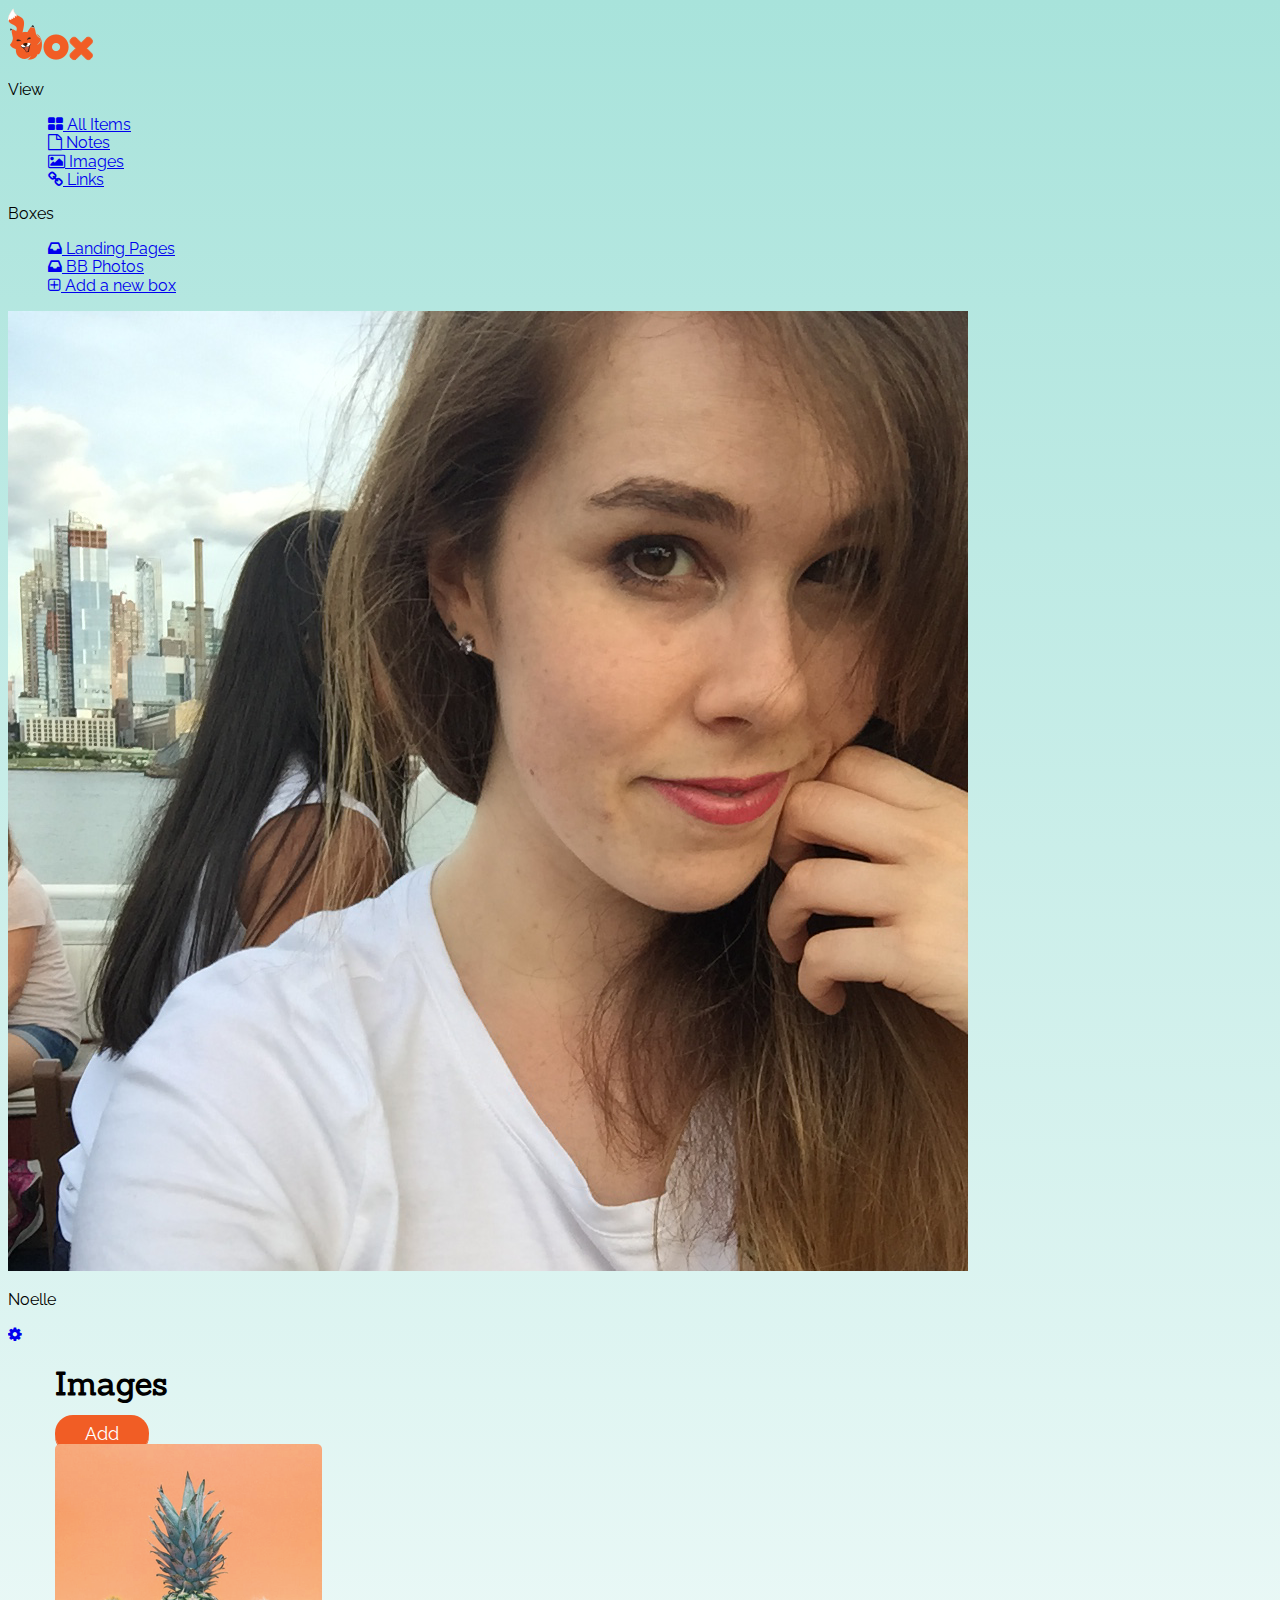
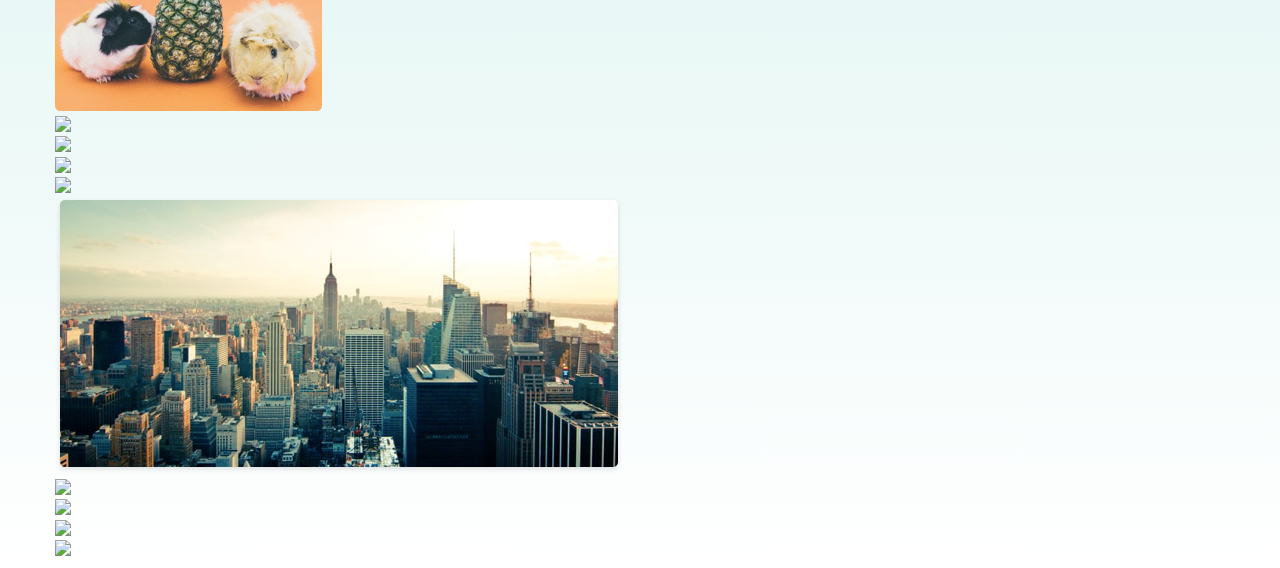
==== dashboard images.html @ 2141a2b5 "Dashboard html completed" ====
<!Doctype HTML>
<html lang= "en-us">
<head>
     <meta http-equiv="X-UA-Compatible" content="IE=Edge">
   <meta name="viewport" content="width=device-width, initial-scale=1">
   <meta charset="UTF-8">
   <title>Dashboard | Foxbox</title>
   <!--Google fonts-->
   <link href="https://fonts.googleapis.com/css?family=Raleway:100, 200, 300,300i,400,400i,500,500i,600,700|Sanchez:400,400i" rel="stylesheet">

   <!--CSS-->
 <link rel="stylesheet" href="css/normalize.css">
 <link rel="stylesheet" href="css/font-awesome.css">
 <link rel="stylesheet" href="https://cdnjs.cloudflare.com/ajax/libs/animate.css/3.5.2/animate.min.css">
 <link rel="stylesheet" href="css/style.css">
  
 </head>

 <body class="dashboard">
 <!--Navigation-->
<nav id="left-nav" class="left-nav">
     <a href="#" class="site-logo"><img src="images/logo.png" /></a>
     <div class="items">
       <p>View</p>
       <ul>
         <li><a href="#"><i class="fa fa-th-large"></i> All Items</a></li>
         <li><a href="#"><i class="fa fa-file-o"></i> Notes</a></li>
         <li><a href="file:///Users/noelle/Desktop/FoxBox/dashboard%20images.html"><i class="fa fa-picture-o"></i> Images</a></li>
         <li><a href="#"><i class="fa fa-link"></i> Links</a></li>
       </ul>
       <p>Boxes</p>
       <ul>
         <li><a href="#"><i class="fa fa-inbox"></i> Landing Pages</a></li>
         <li><a href="#"><i class="fa fa-inbox"></i> BB Photos</a></li>
         <li><a href="#"><i class="fa fa-plus-square-o"></i> Add a new box</a></li>
       </ul>
     </div>
     <div class="settings">
     <img src="images/noelle.png">
     <p>Noelle</p>
     <a href="#"><i class="fa fa-cog"></i></a>
   </div>
   </nav>

  <main role="main">
   <!-- CONTENT -->
   <section class="content">
     <div class="container">
       <div class="header">
         <h1>Images</h1>
         <a href="#" class="btn">Add</a>
       </div>
     </div>
     <div class="container">
       <div class="content-item">
         <div class="item-box">
         <img src="images/pineapple.png"/>
         </div>
       </div>
       <div class="content-item">
         <div class="item-box">
         <img src="https://static.pexels.com/photos/338515/pexels-photo-338515.jpeg"/ >
         </div>
       </div>
       <div class="content-item">
         <div class="item-box">
         <img src="https://static.pexels.com/photos/101572/pexels-photo-101572.jpeg"/>
         </div>
       </div>
       <div class="content-item">
         <div class="item-box">
         <img src="https://static.pexels.com/photos/24377/pexels-photo-24377.jpg"/>
         </div>
       </div>
       <div class="content-item">
         <div class="item-box">
         <img src="https://static.pexels.com/photos/344060/pexels-photo-344060.jpeg"/>
         </div>
       </div>
       <div class="content-item">
         <div class="item-box">
         <img src="images/nyc.png" alt="NYC skyline"/>
         </div>
       </div>
       <div class="content-item">
         <div class="item-box">
         <img src="https://static.pexels.com/photos/6662/creative-smartphone-notebook-typography.jpg"/>
         </div>
       </div>
       <div class="content-item">
         <div class="item-box">
         <img src="https://static.pexels.com/photos/38981/pexels-photo-38981.jpeg">
         </div>
       </div>
       <div class="content-item">
         <div class="item-box">
         <img src="https://static.pexels.com/photos/188707/pexels-photo-188707.jpeg"/>
         </div>
       </div>
       <div class="content-item">
       <img src="http://2.bp.blogspot.com/-IdR3fuBjG0M/UOdukRgISjI/AAAAAAAAGkg/SZTLz7HqHc8/s1600/3g09739r-www.freevintageposters.com.jpg">
         <div class="item-box">
         </div>
       </div>
     </div>
   </section>
 </main>
 </body>
 </html>
---- css/style.css ----
html, body  {
  overflow-x: hidden;
}
body{
  font-family: "Raleway", Helvetica, Arial, sans-serif;
  /*background-image: url('../images/hero-image.png') no-repeat top center;
  background: linear-gradient(#5CD4C2, #FFFFFF);*/
  background:linear-gradient(#A8E3DB,#fff);
  background-size: cover;
  }

h4, h6{
  font-family: "Raleway", Helvetica, Arial, sans-serif;
}

h1, h2, h3 {
  font-family: "Sanchez", serif;
}

h2 {
  color: #233331;
  font-size: 48px;
  font-weight: normal;
  text-align: center;
}

h3 {
  color:#079B8D;
  font-size: 36px;
  font-weight: normal;
  margin-bottom: 5px;
  margin-left: 5px;
}

.feat-txt{
    color: #51706D;
    font-size: 22px ;
    font-weight: 300;
    line-height: 33px ;
    font-family: "Raleway-Light";
  }
.note-txt{
  font-family: "Sanchez";
}
.link-name{
  font-size: 20px;
  color: #fff;
  font-weight: 400;
}
  
 /* GRID */
 .container {
   margin-right: auto;
   margin-left: auto;
   padding-left: 15px;
   padding-right: 15px;
   position: relative;
 }
 .container:before,
 .container:after {
   content: " ";
   display: table;
 }
 .container:after {
   clear: both;
 }
 .one-half, .one-third, .one-fourth {
   width:96%;
   float:left;
   position:relative;
   min-height: 1px;
   margin:0 2% 20px;
}

 /*MEDIA*/

 @media (min-width: 768px) {
   .container {
     width: 750px;
   }
 }
 @media (min-width: 992px) {
   .container {
     width: 970px;
   }
   .one-half {
     width:46%;
   }
   .one-third {
     width:29.33333%;
   }
   .one-fourth {
     width:21%;
   }
 }
 @media (min-width: 1200px) {
   .container {
     width: 1170px;
   }
 }
 @media only screen and (min-device-width : 320px) and (max-device-width : 480px) {
  .container {
    width: 315px;
  }
}


 /*Header*/
 header{
  background:
    url(../images/hero-image.png) no-repeat top center;
    height:751px;
  }
  header nav {
   padding:1em 0;
 }
 header nav ul {
   display:inline;
   text-align: right;
   float:right;
   margin:0;
 }
 header nav ul > li {
   list-style-type: none;
   display: inline-block;
   margin:0 15px;
 }
header nav ul > li.btn-outline {
   padding:8px 25px;
   border:0px solid #63D3C8;
   border-radius: 18px;
   background:#63D3C8;
 }
header nav ul > li.btn-outline:hover {
   background:#FFFFFF;
   border:0px solid #fff;
 }
 header nav ul > li > a {
   color:#FFFFFF;
   text-decoration: none;
 }
  header nav ul > li.btn-outline:hover > a {
   color:#63D3C8;
 }
header .hero {
   text-align: center;
   display:block;
   position: relative;
 }
 header .hero h1 {
  color: #FBFEFD;
  font-size: 48px;
  font-weight: normal;
  margin-top: 172px;
  margin-bottom: 5px;
}
header .hero p {
  color:#FBFEFD;
   font-size: 24px;
   line-height: 33px;
   font-weight: 100;
   margin:10px 0 40px;
 }
 header .hero img {
   display: block;
   margin:3em auto ;
   margin-top: 116px;
 }

 /* BUTTONS */
 .btn {
   border-radius: 18px;
   color:#FFFFFF;
   font-weight: 400;
   font-size: 18px;
   text-decoration: none;
   padding:8px 30px;
   background: #F15D25;
   box-shadow: 0px 2px 0px 0px #F15D25;
 }
  .grn-btn {
   border-radius: 18px;
   color:#FFFFFF;
   font-weight: 400;
   font-size: 18px;
   text-decoration: none;
   padding:8px 30px;
   background: #63D3C8;
   box-shadow: 0px 2px 0px 0px #63D3C8;
 }
 .triangle-arrow{
  mix-blend-mode: overlay;
 }

 /*Fox in a box*/
 .fox-in-box{
  background:  url('../images/fox-box-img.png') no-repeat bottom center;
  height: 790px;
 }
 .fox-in-box p{
  padding-top:110px;
  left: -35px;
  margin: auto;
  position: relative;
}
 .fox-in-box h2{
  padding-top:100px;
 }
 .box-txt{
  color:#FBFEFD;
  font-weight: 200;
  font-size: 22px;
  line-height: 38px;
  text-align: center;
  width: 393px;
  }

/*BENEFITS*/
li{
  list-style: none;
}

.feature-box{
background-color: #fff;
float: right;
width: 1290px;
height: 683px;
border-radius: 4px;
box-shadow: 5px 4px 10px 0 rgba(0,0,0,0.12);
}
.feature-box-right{
background-color: #fff;
float: left;
width: 1290px;
height: 683px;
border-radius: 4px;
margin: 100px;
box-shadow: 5px 4px 10px 0 rgba(0,0,0,0.12);
}
.feature-image{
  padding: 116px 0;
}
.feature-image-right{
  padding: 116px 0;
  float: right;
  position: absolute;
}
.feature-txt-right{
  float: left;
  width: 294px;
  margin-right: 70px;
  margin-left: 97px;
  text-align: right;
  padding: 116px 0;
}
.feature-txt{
  float: right;
  width: 294px;
  margin-right: 97px;
  margin-left: 70px;
  text-align: left;
  padding: 116px 0;
}
 .benefits i {
   color:#079B8D;
   font-size:64px;
   margin:0;
   vertical-align: middle;
   opacity: 0.5;
 }

/*PRICING*/
 .pricing {
   text-align: center;
   padding:4em 0;
 }
.pricing ul {
   margin:0 auto;
   padding:2em 0;
 }
.box {
   padding:0 15px 15px;
   background: #FFFFFF;
   box-shadow: 0px 2px 4px 0px rgba(0,0,0,0.10);
   min-height: 400px;
   width: 263px;
   position: relative;
   margin-top: 25px;
   margin-left: 15px;
   margin-right: 15px;
   border-radius: 80px;
 }
  .box.middle {
   min-height: 497px;
   min-width: 360px;
   margin-top:0px;
   margin-left: 15px;
   margin-right: 15px;
 }
 .box.middle h4{
  background: #F15D25;
 }
 .box h4 {
   font-family: "Raleway", Helvetica, Arial, sans-serif;
   font-weight: 500;
   text-transform: uppercase;
   font-size: 26px;
   color: white;
   background: #079B8D;
   left:0;
   right:0;
   top:0;
   text-align: center;
   margin:0 -15px 40px;
   padding:20px 0 0px;
   border-radius: 80px 80px 0 0;
   height: 60px;
 }
 .box.middle h5{
  font-size: 80px;
  }
 .box h5 {
  font-family: sanchez;
   font-size:36px;
   font-weight: normal;
   margin:40px 0 10px;
   color:#079B8D;
 }
  .box h5 span {
   font-size:24px;
   vertical-align: top;
 }
  .box h5 span.month {
   font-weight: 100;
   color:#079B8D;
   font-size:24px;
   vertical-align: middle;
 }
 .box ul li {
   color: #079B8D;
   font-size:18px;
   margin-bottom:20px;
   font-weight: 100;
 }
 .box .btn {
   position:absolute;
   bottom:36px;
   left:20px;
   right:20px;
 }
 .small {
   font-size: 12px;
   color: #233331;
   line-height: 15px;
   font-style:italic;
 }

/*mockup*/
.mockup{
  bottom: 0;

}

/*FOOTER*/
footer {
   background-color: #;
   background-image: linear-gradient(to top,
      #AFEAE1 0%, #AFEAE1 50%, #51706D 50%, #51706D 100%);
   color: #FFFFFF;
   height: 80px;
   position: relative;
   overflow: hidden;
   z-index: 0;
 }
 footer p, footer nav ul {
   font-size:14px;
   font-weight:150;
   text-align: center;
   margin: 10px auto 0;
 }
 footer nav ul li {
   list-style-type: none;
   display: inline;
 }
 footer nav ul li a {
   color:#fff;
   text-decoration: none;
 }
 footer .right-footer-block {
   background-color: transparent;
 }
 footer .logo{
   padding: .35em 0;
   margin: 0 auto;
   display: block;
 }
 @media (min-width: 992px){
   footer{
     background-color: #51706D;
     background-image: linear-gradient(to left,
        #51706D 0%, #51706D 33.33337%, #51706D 33.33337%, #51706D 100%);
     height: 80px;
   }
   footer p, footer nav ul{
     padding: 1.75em 0;
     text-align: left;
   }
   footer .right-footer-block {
     background-color: #51706D;
   }
   footer .logo{
     padding: .5em 0 2em 0em;
   }
 }
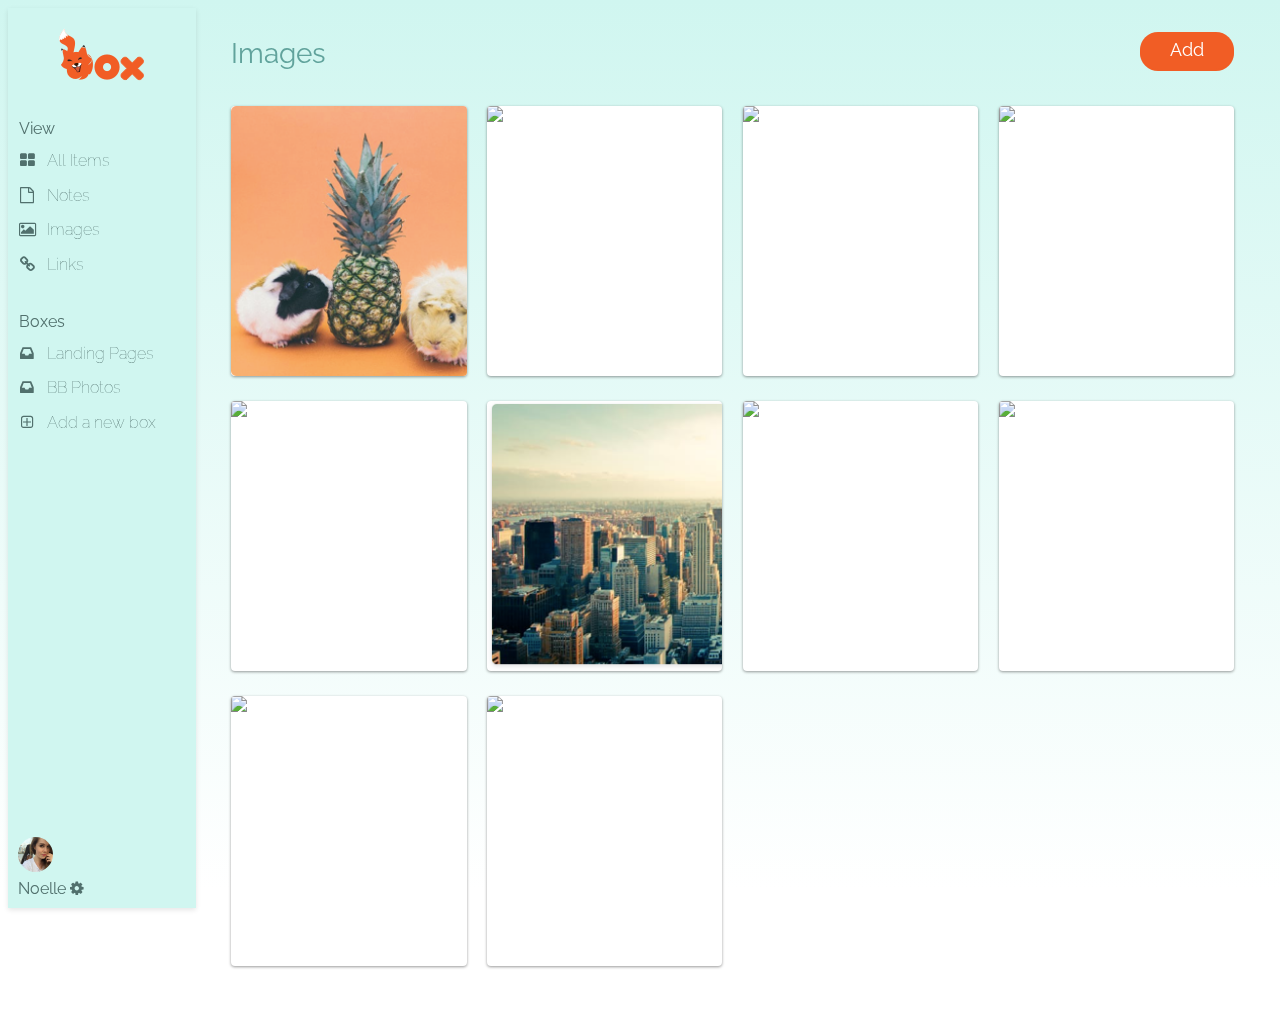
==== commit 2ee8cb0e: "checkpoint 33 completed" ====
--- a/dashboard images.html
+++ b/dashboard images.html
@@ -98,8 +98,8 @@
          </div>
        </div>
        <div class="content-item">
-       <img src="http://2.bp.blogspot.com/-IdR3fuBjG0M/UOdukRgISjI/AAAAAAAAGkg/SZTLz7HqHc8/s1600/3g09739r-www.freevintageposters.com.jpg">
          <div class="item-box">
+         <img src="http://2.bp.blogspot.com/-IdR3fuBjG0M/UOdukRgISjI/AAAAAAAAGkg/SZTLz7HqHc8/s1600/3g09739r-www.freevintageposters.com.jpg">
          </div>
        </div>
      </div>
--- a/css/style.css
+++ b/css/style.css
@@ -412,13 +412,206 @@
      padding: .5em 0 2em 0em;
    }
  }
-
-
-
-
-
-
-
-
-
-
+/* DASHBOARD */
+ .dashboard {
+   background-image: linear-gradient(0deg, #FFFFFF 13%, #D0F6F0 100%)
+ }
+ .left-nav {
+   height: 100vh;
+   width:14.66666667%;
+   color:#FFFFFF;
+   background: #D0F6F0;
+   float:left;
+   position: fixed;
+   display:block;
+   box-shadow: 0 2px 5px 0 rgba(0,0,0,0.10);
+ }
+ .left-nav .site-logo {
+   padding:20px 0;
+   background:#D0F6F0;
+   display:block;
+   text-align: center;
+ }
+ .left-nav .items {
+   padding:0 6%;
+ }
+.left-nav .items p {
+   font-weight: 400;
+   font-size: 16px;
+   color: #51706D;
+   line-height: 15px;
+ }
+ .left-nav .items ul {
+   margin:0 0 40px;
+   padding:0;
+ }
+ .left-nav .items ul li {
+   list-style-type: none;
+   margin-bottom: 16px;
+ }
+ .left-nav .items ul li a {
+   color:#51706D;
+   text-decoration: none;
+   font-weight: 100;
+ }
+.left-nav .items ul li a i {
+   width:16px;
+   text-align: center;
+   margin-right:8px;
+ }
+ /* LEFT NAVBAR SETTINGS */
+ .left-nav .settings {
+   position:absolute;
+   background:#;
+   width:100%;
+   bottom:0;
+   left:0;
+   right:0;
+   padding:10px 0;
+ }
+.left-nav .settings img {
+   height:35px;
+   width:35px;
+   border-radius: 50%;
+   margin-left:10px;
+   display: block;
+ }
+  .left-nav .settings p {
+   color: #51706D;
+   display: inline-block;
+   vertical-align: top;
+   padding-top: 8px;
+   font-weight: 400;
+   margin:0 0 0 10px;
+ }
+  .left-nav .settings a {
+   color:#51706D;
+   text-decoration: none;
+   text-align: right;
+   float: ;
+   margin-right:10px;
+   margin-top:8px;
+   display: inline-block;
+ }
+ /*DASHBOARD CONTENT */
+ .content {
+   padding:6em 1% 1.5em;
+   float:right;
+   width:98%;
+   position: relative;
+ }
+ .content .header {
+   margin:0 1% 20px;
+ }
+ .content .header h1 {
+   font-family: "Raleway", Helvetica, Arial, sans-serif;
+   font-weight: 400;
+   margin:0 0 30px;
+   font-size: 28px;
+   color: #61A39C;
+   line-height: 44px;
+   float: left;
+   display:inline-block;
+ }
+ .content .header > a {
+   float:right;
+ }
+ .content-item {
+   width:96%;
+   margin:0 2% 25px;
+   float:left;
+   display:block;
+ }
+ .item-box {
+   display:block;
+   height:230px;
+   background: #FFFFFF;
+   box-shadow: 0px 1px 3px 0px rgba(0,0,0,0.40);
+   position: relative;
+   overflow: hidden;
+   padding:20px;
+   border-radius: 4px;
+ }
+/* Larger Mobile Devices */
+ @media (min-width:460px) {
+   .content {
+     padding:1.5em 1%;
+     float:right;
+     width:90%;
+     position: relative;
+   }
+   .content-item {
+     width:46%;
+     margin:0 2% 25px;
+     float:left;
+     display:block;
+   }
+ }
+/* Tablets */
+ @media (min-width:768px) {
+   .content {
+     padding:1.5em 5%;
+     float:right;
+     width:90%;
+     position: relative;
+   }
+   .content > .container {
+     width:700px;
+   }
+   .content-item {
+     width:31.33333%;
+     margin:0 1% 25px;
+   }
+ }
+/* Laptops and Desktops */
+ @media (min-width:992px) {
+   .content {
+     padding:1.5em 1%;
+     float:right;
+     width:83.33333333%;
+     position: relative;
+   }
+   .content > .container {
+     width:auto;
+   }
+   .content-item {
+     width:23%;
+     margin:0 1% 25px;
+   }
+ }
+/*Content items*/
+ .item-box > img {
+   position:absolute;
+   height:100%;
+   width:auto;
+   top:0;
+   left:0;
+   right:0;
+ }
+ .item-box h2 {
+   font-family: 'Lato', Helvetica, Arial, sans-serif;
+   font-weight: 700;
+   font-size: 15px;
+   line-height: 17px;
+   margin:0;
+ }
+ .item-box h2 a {
+   color: #3498DB;
+   text-decoration: none;
+ }
+ .item-box h2 img {
+   width:16px;
+   height:16px;
+   position:relative;
+   top:2px;
+   margin-right:5px;
+ }
+ .item-box p {
+   font-size: 14px;
+   color: #333333;
+   line-height: 18px;
+   margin:5px 0 0;
+ }
+
+
+
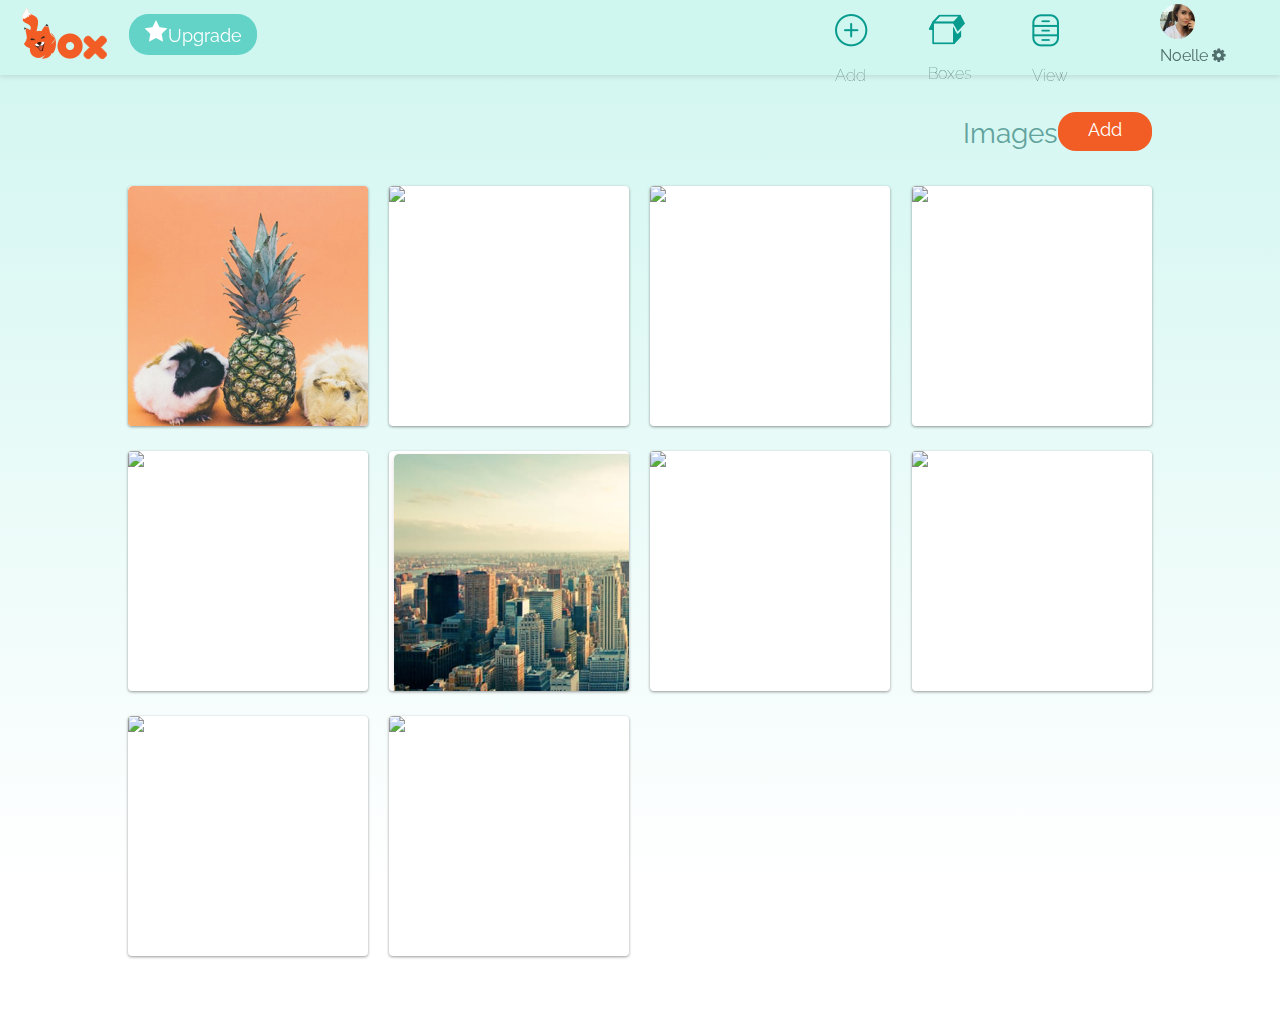
==== commit 20763a05: "added missing images and updates image page nav bar" ====
--- a/dashboard images.html
+++ b/dashboard images.html
@@ -18,21 +18,15 @@
 
  <body class="dashboard">
  <!--Navigation-->
+ <!--Navigation-->
 <nav id="left-nav" class="left-nav">
-     <a href="#" class="site-logo"><img src="images/logo.png" /></a>
+     <a href="#" class="site-logo"><img src="images/logo.png" ></a>
+     <a href="#" class="up-btn"><img src="images/star.png">Upgrade</a>
      <div class="items">
-       <p>View</p>
        <ul>
-         <li><a href="#"><i class="fa fa-th-large"></i> All Items</a></li>
-         <li><a href="#"><i class="fa fa-file-o"></i> Notes</a></li>
-         <li><a href="file:///Users/noelle/Desktop/FoxBox/dashboard%20images.html"><i class="fa fa-picture-o"></i> Images</a></li>
-         <li><a href="#"><i class="fa fa-link"></i> Links</a></li>
-       </ul>
-       <p>Boxes</p>
-       <ul>
-         <li><a href="#"><i class="fa fa-inbox"></i> Landing Pages</a></li>
-         <li><a href="#"><i class="fa fa-inbox"></i> BB Photos</a></li>
-         <li><a href="#"><i class="fa fa-plus-square-o"></i> Add a new box</a></li>
+       <li><a href="#"><img src="images/add-button.png"><p>Add</p></a></li>
+       <li><a href="#"><img src="images/box-button.png"><p>Boxes</p></a></li>
+       <li><a href="#"><img src="images/view-button.png"><p>View</p></a></li>
        </ul>
      </div>
      <div class="settings">
--- a/css/style.css
+++ b/css/style.css
@@ -42,10 +42,11 @@
 .note-txt{
   font-family: "Sanchez";
 }
-.link-name{
+.link-txt {
   font-size: 20px;
-  color: #fff;
+  color: #FFFFFF;
   font-weight: 400;
+  text-decoration: none;
 }
   
  /* GRID */
@@ -55,6 +56,52 @@
    padding-left: 15px;
    padding-right: 15px;
    position: relative;
+ }
+ .flex-container-left {
+   width:50%;
+   height:530px ;
+   margin-right: 0;
+   margin-left: 0;
+   margin-bottom: 0;
+   padding-left: 0;
+   padding-right: 0;
+   position: relative;
+   display: flex;
+   flex-flow: column wrap;
+   float: left;
+   column-count: 2;
+ }
+ .flex-container-right {
+   width: 50%;
+   height: 468px;
+   margin-right: 0;
+   margin-left: 0;
+   margin-bottom: 0;
+   padding-left: 0;
+   padding-right: 0;
+   position: relative;
+   display: inline;
+   flex-flow: row wrap;
+   float: ;
+   justify-content: space-between;
+ }
+ .flex-container-bottom {
+   width:100%;
+   margin-right: auto;
+   margin-left: auto;
+   margin-top: 0;
+   padding-left: 0;
+   padding-right: 0;
+   position: relative;
+   display: flex;
+   flex-flow: row wrap;
+ }
+ .masonery{
+   column-count: ;
+   margin-right: auto;
+   margin-left: auto;
+   padding-left: 0;
+   padding-right: 0;
  }
  .container:before,
  .container:after {
@@ -417,57 +464,71 @@
    background-image: linear-gradient(0deg, #FFFFFF 13%, #D0F6F0 100%)
  }
  .left-nav {
-   height: 100vh;
-   width:14.66666667%;
-   color:#FFFFFF;
+   height: 75px;
+   width:100%;
    background: #D0F6F0;
-   float:left;
    position: fixed;
+   box-shadow: 0 2px 5px 0 rgba(0,0,0,0.10);
+   z-index:1;
+   top:0px;
+   left: 0;
+ }
+ .left-nav .site-logo {
+   padding:7px 22px 17px;
    display:block;
-   box-shadow: 0 2px 5px 0 rgba(0,0,0,0.10);
- }
- .left-nav .site-logo {
-   padding:20px 0;
-   background:#D0F6F0;
-   display:block;
-   text-align: center;
+   text-align: left;
+   float: left;
  }
  .left-nav .items {
    padding:0 6%;
- }
-.left-nav .items p {
-   font-weight: 400;
-   font-size: 16px;
-   color: #51706D;
-   line-height: 15px;
+   float: right;
+   margin: 14px 75px 12px 0;
  }
  .left-nav .items ul {
-   margin:0 0 40px;
+   margin:0 ;
    padding:0;
+   display: ;
  }
  .left-nav .items ul li {
    list-style-type: none;
    margin-bottom: 16px;
+   margin-right: 60px;
+   float: left;
  }
  .left-nav .items ul li a {
    color:#51706D;
    text-decoration: none;
    font-weight: 100;
- }
-.left-nav .items ul li a i {
-   width:16px;
-   text-align: center;
-   margin-right:8px;
- }
+   
+ }
+ .left-nav ul li img{
+  margin: 0;
+ }
+ .up-btn {
+   border-radius: 20px;
+   color:#FFFFFF;
+   font-weight: 400;
+   font-size: 18px;
+   text-decoration: none;
+   padding:6px 15px;
+   background: #63D3C8;
+   box-shadow: 0px 2px 0px 0px #63D3C8;
+   float: left;
+   display: inline;
+   margin-top: 14px;
+   margin-bottom: 14px;
+ }
+ 
  /* LEFT NAVBAR SETTINGS */
  .left-nav .settings {
    position:absolute;
    background:#;
    width:100%;
    bottom:0;
-   left:0;
+   left:1150px;
    right:0;
    padding:10px 0;
+   float: right;
  }
 .left-nav .settings img {
    height:35px;
@@ -496,12 +557,13 @@
  /*DASHBOARD CONTENT */
  .content {
    padding:6em 1% 1.5em;
-   float:right;
+   float:;
    width:98%;
    position: relative;
  }
  .content .header {
-   margin:0 1% 20px;
+   margin:80px 1% 0px;
+   float: right;
  }
  .content .header h1 {
    font-family: "Raleway", Helvetica, Arial, sans-serif;
@@ -519,26 +581,53 @@
  .content-item {
    width:96%;
    margin:0 2% 25px;
-   float:left;
-   display:block;
  }
  .item-box {
-   display:block;
-   height:230px;
+   display:;
+   height:200px;
+   width:200px;
    background: #FFFFFF;
    box-shadow: 0px 1px 3px 0px rgba(0,0,0,0.40);
    position: relative;
    overflow: hidden;
    padding:20px;
    border-radius: 4px;
+   margin: auto;
+   align-self: stretch;
+ }
+ .item-box-vertical {
+   display:;
+   height:466px;
+   width:200px;
+   background: #FFFFFF;
+   box-shadow: 0px 1px 3px 0px rgba(0,0,0,0.40);
+   position: relative;
+   overflow: hidden;
+   padding:20px;
+   border-radius: 4px;
+   margin: auto;
+ }
+ .item-box-horizontal {
+   display:;
+   height:200px;
+   width:466px;
+   background: #FFFFFF;
+   box-shadow: 0px 1px 3px 0px rgba(0,0,0,0.40);
+   position: relative;
+   overflow: hidden;
+   padding:20px;
+   border-radius: 4px;
+   margin: auto;
+   align-self: stretch;
  }
 /* Larger Mobile Devices */
  @media (min-width:460px) {
    .content {
      padding:1.5em 1%;
-     float:right;
-     width:90%;
+     float:;
+     width:100%;
      position: relative;
+     margin: auto;
    }
    .content-item {
      width:46%;
@@ -551,9 +640,10 @@
  @media (min-width:768px) {
    .content {
      padding:1.5em 5%;
-     float:right;
-     width:90%;
+     float:;
+     width:100%;
      position: relative;
+     margin: auto;
    }
    .content > .container {
      width:700px;
@@ -567,9 +657,10 @@
  @media (min-width:992px) {
    .content {
      padding:1.5em 1%;
-     float:right;
-     width:83.33333333%;
+     float:;
+     width:85%;
      position: relative;
+     margin: auto;
    }
    .content > .container {
      width:auto;
@@ -580,38 +671,61 @@
    }
  }
 /*Content items*/
- .item-box > img {
+ .item-box > img, .item-box-horizontal > img {
    position:absolute;
-   height:100%;
+   height:auto;
    width:auto;
    top:0;
    left:0;
    right:0;
  }
- .item-box h2 {
-   font-family: 'Lato', Helvetica, Arial, sans-serif;
-   font-weight: 700;
-   font-size: 15px;
+ .item-box h4 {
+   font-family: 'Sanchez', serif;
+   font-size: 16px;
    line-height: 17px;
    margin:0;
- }
- .item-box h2 a {
-   color: #3498DB;
+   text-align: center;
+ }
+ .item-box h4 a, .item-box-vertical h4 a {
+   color: #fff;
    text-decoration: none;
- }
- .item-box h2 img {
-   width:16px;
-   height:16px;
-   position:relative;
-   top:2px;
-   margin-right:5px;
- }
- .item-box p {
+   font-size: 22px;
+   font-family: "Raleway";
+   font-weight: 100;
+   text-align: left;
+   float: left;
+   margin:0 0 8px 0px;
+ }
+ .item-box p, {
    font-size: 14px;
    color: #333333;
    line-height: 18px;
-   margin:5px 0 0;
- }
-
-
-
+   margin:8px 0 0;
+   float: right;
+ }
+#meetup{
+  background: #fff url('../images/park-group.png') no-repeat;
+  background-size: cover;
+}
+#wework{
+  background: #fff url('../images/office-group.png') no-repeat;
+  background-size: cover;
+}
+#meetup img, #wework img{
+  margin:auto;
+  margin-bottom: 1px;
+  height: 83px;
+  padding-top: 20px;
+  padding-bottom: 0;
+}
+#wework p, #meetup p{
+  color: #fff;
+  size: 13px;
+  font-weight: 300;
+  float: left;
+}
+
+
+
+
+
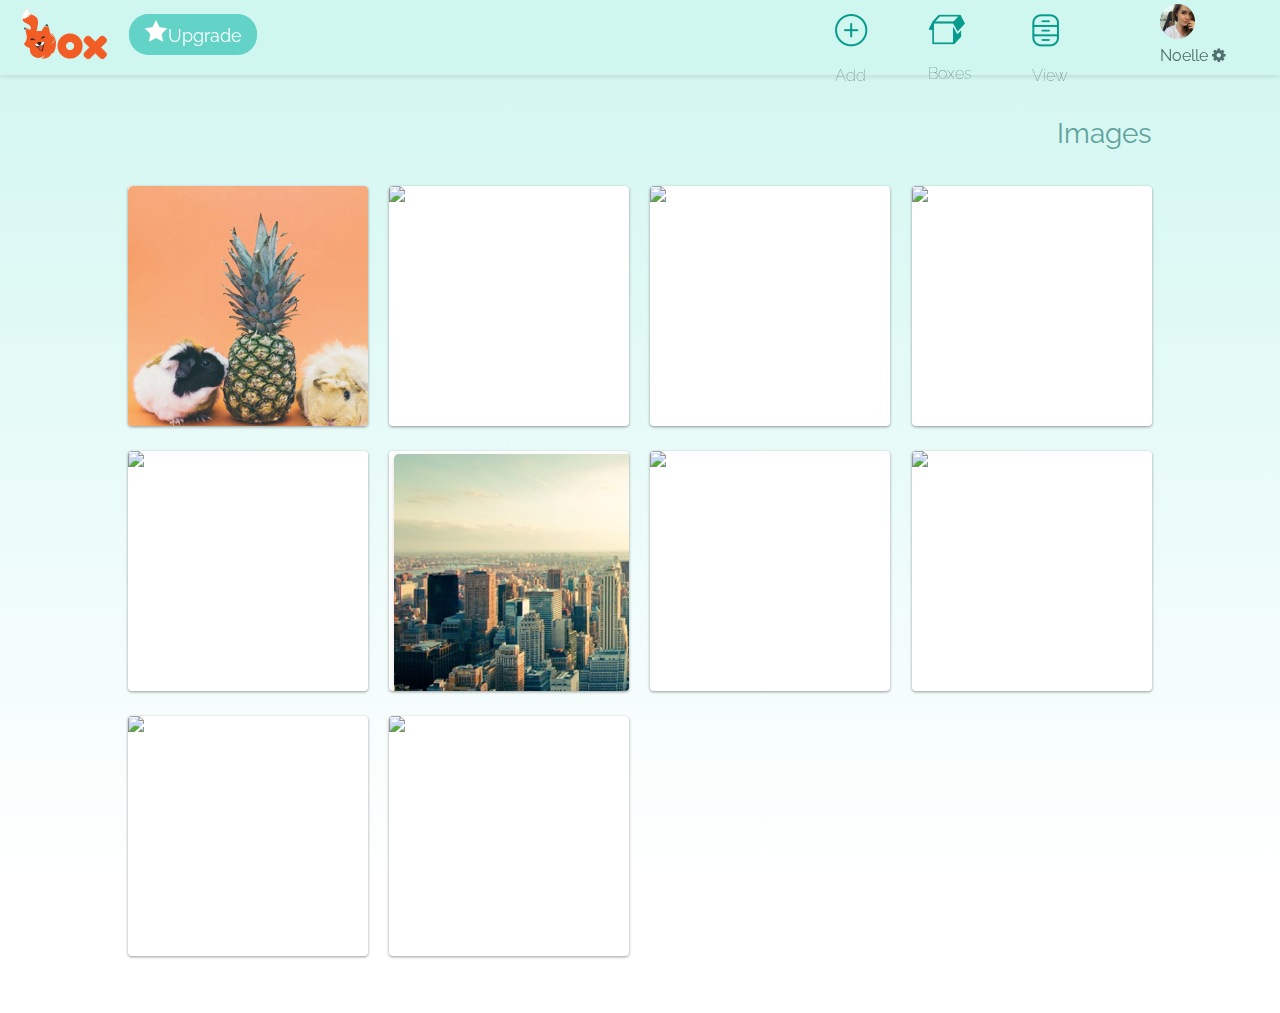
==== commit fda20fbb: "removed add button from images page" ====
--- a/dashboard images.html
+++ b/dashboard images.html
@@ -42,7 +42,6 @@
      <div class="container">
        <div class="header">
          <h1>Images</h1>
-         <a href="#" class="btn">Add</a>
        </div>
      </div>
      <div class="container">
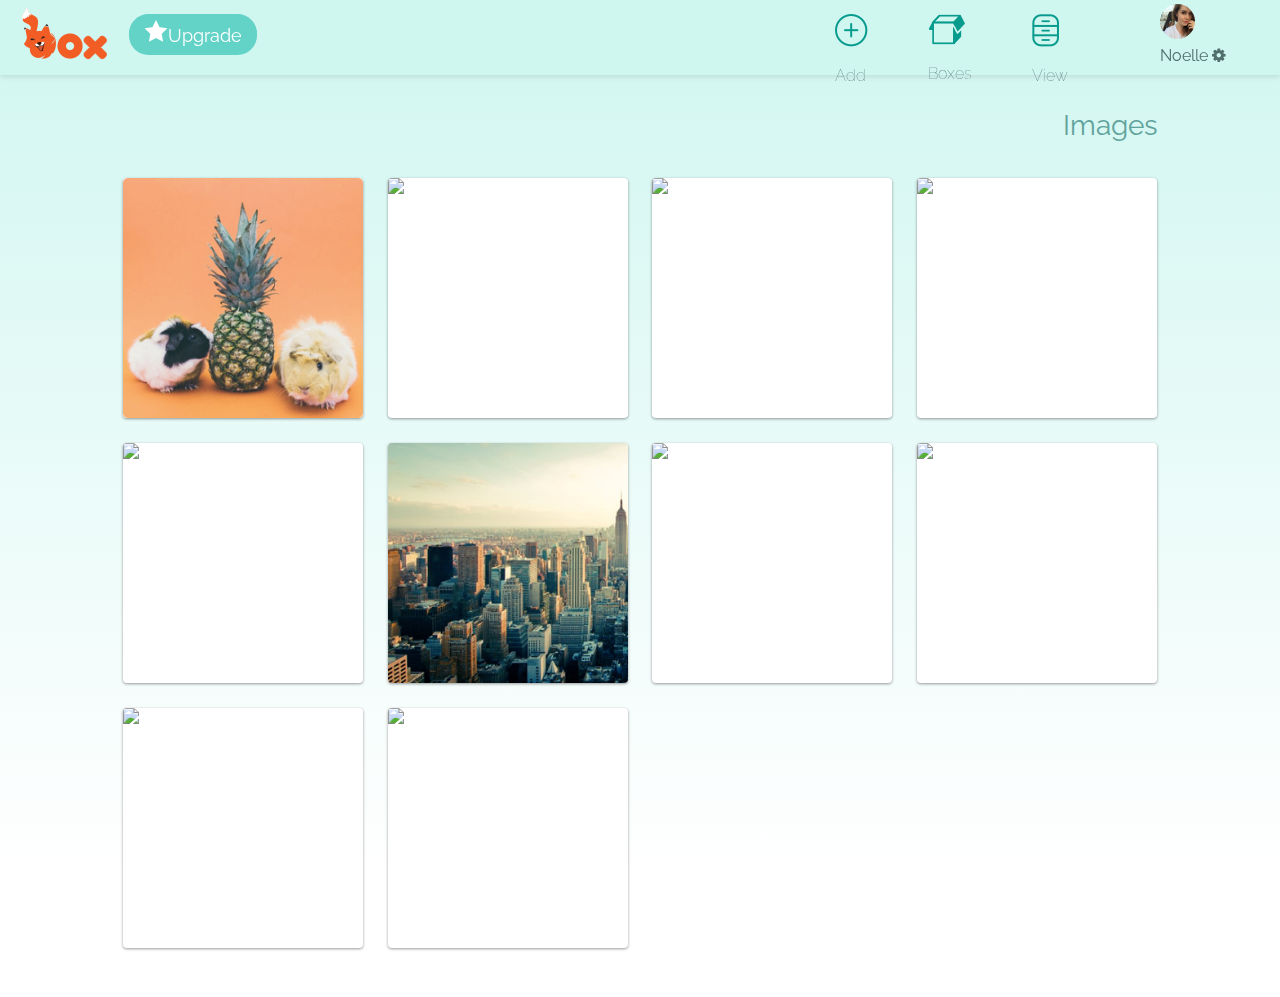
==== commit b105cdbe: "resized images in dashboard" ====
--- a/dashboard images.html
+++ b/dashboard images.html
@@ -92,7 +92,7 @@
        </div>
        <div class="content-item">
          <div class="item-box">
-         <img src="http://2.bp.blogspot.com/-IdR3fuBjG0M/UOdukRgISjI/AAAAAAAAGkg/SZTLz7HqHc8/s1600/3g09739r-www.freevintageposters.com.jpg">
+         <img src="http://1.bp.blogspot.com/-95lW-ZAme34/Uauo1J84BhI/AAAAAAAAJKQ/nvMYKBnpc5E/s210-c/the-lure-of-the-underground-by-alfred-leete-1927-vintage-london-travel-poster-www.freevintageposters.com.jpg">
          </div>
        </div>
      </div>
--- a/css/style.css
+++ b/css/style.css
@@ -6,7 +6,7 @@
   /*background-image: url('../images/hero-image.png') no-repeat top center;
   background: linear-gradient(#5CD4C2, #FFFFFF);*/
   background:linear-gradient(#A8E3DB,#fff);
-  background-size: cover;
+  margin: 0;
   }
 
 h4, h6{
@@ -57,6 +57,16 @@
    padding-right: 15px;
    position: relative;
  }
+ .flex-container{
+   display:flex;
+   flex-flow: row ;
+   align-items: center;
+   height: 500px;
+   width:85%;
+   position:relative;
+   min-height: 1px;
+   margin:0 2% 20px;
+ }
  .flex-container-left {
    width:50%;
    height:530px ;
@@ -111,7 +121,7 @@
  .container:after {
    clear: both;
  }
- .one-half, .one-third, .one-fourth {
+ .one-half, .one-third, .one-fourth  {
    width:96%;
    float:left;
    position:relative;
@@ -139,7 +149,7 @@
    .one-fourth {
      width:21%;
    }
- }
+   
  @media (min-width: 1200px) {
    .container {
      width: 1170px;
@@ -154,12 +164,11 @@
 
  /*Header*/
  header{
-  background:
-    url(../images/hero-image.png) no-repeat top center;
-    height:751px;
+  background: url(../images/hero-image.png) no-repeat top center;
+  background-size: cover;
   }
   header nav {
-   padding:1em 0;
+  padding:1em 0;
  }
  header nav ul {
    display:inline;
@@ -292,6 +301,13 @@
   float: right;
   position: absolute;
 }
+.feature-txt-top{
+  float: right;
+  width: 294px;
+  margin-right: 95px;
+  text-align: left;
+  padding: 116px 0;
+}
 .feature-txt-right{
   float: left;
   width: 294px;
@@ -310,7 +326,7 @@
 }
  .benefits i {
    color:#079B8D;
-   font-size:64px;
+   font-size:44px;
    margin:0;
    vertical-align: middle;
    opacity: 0.5;
@@ -330,19 +346,23 @@
    background: #FFFFFF;
    box-shadow: 0px 2px 4px 0px rgba(0,0,0,0.10);
    min-height: 400px;
-   width: 263px;
+   width: 20%;
    position: relative;
    margin-top: 25px;
    margin-left: 15px;
    margin-right: 15px;
    border-radius: 80px;
+   align-self: center;
+   flex: 1 1 33%;
  }
   .box.middle {
    min-height: 497px;
-   min-width: 360px;
+   min-width: 20%;
    margin-top:0px;
    margin-left: 15px;
    margin-right: 15px;
+   align-self: center;
+   flex: 1 1 40%
  }
  .box.middle h4{
   background: #F15D25;
@@ -358,7 +378,7 @@
    right:0;
    top:0;
    text-align: center;
-   margin:0 -15px 40px;
+   margin:0 -15px 30px;
    padding:20px 0 0px;
    border-radius: 80px 80px 0 0;
    height: 60px;
@@ -367,10 +387,10 @@
   font-size: 80px;
   }
  .box h5 {
-  font-family: sanchez;
+   font-family: sanchez;
    font-size:36px;
    font-weight: normal;
-   margin:40px 0 10px;
+   margin:0;
    color:#079B8D;
  }
   .box h5 span {
@@ -386,14 +406,18 @@
  .box ul li {
    color: #079B8D;
    font-size:18px;
-   margin-bottom:20px;
+   margin-top:15px;
    font-weight: 100;
  }
  .box .btn {
-   position:absolute;
    bottom:36px;
    left:20px;
    right:20px;
+   margin: auto;
+   display: inline-block;
+ }
+ .box .grn-btn{
+  display: inline-block;
  }
  .small {
    font-size: 12px;
@@ -403,9 +427,11 @@
  }
 
 /*mockup*/
-.mockup{
+#mockup{
   bottom: 0;
-
+  margin: 0 auto;
+  display: block;
+  text-align: center;
 }
 
 /*FOOTER*/
@@ -418,6 +444,7 @@
    position: relative;
    overflow: hidden;
    z-index: 0;
+   margin:0;
  }
  footer p, footer nav ul {
    font-size:14px;
@@ -673,7 +700,7 @@
 /*Content items*/
  .item-box > img, .item-box-horizontal > img {
    position:absolute;
-   height:auto;
+   height:100%;
    width:auto;
    top:0;
    left:0;
